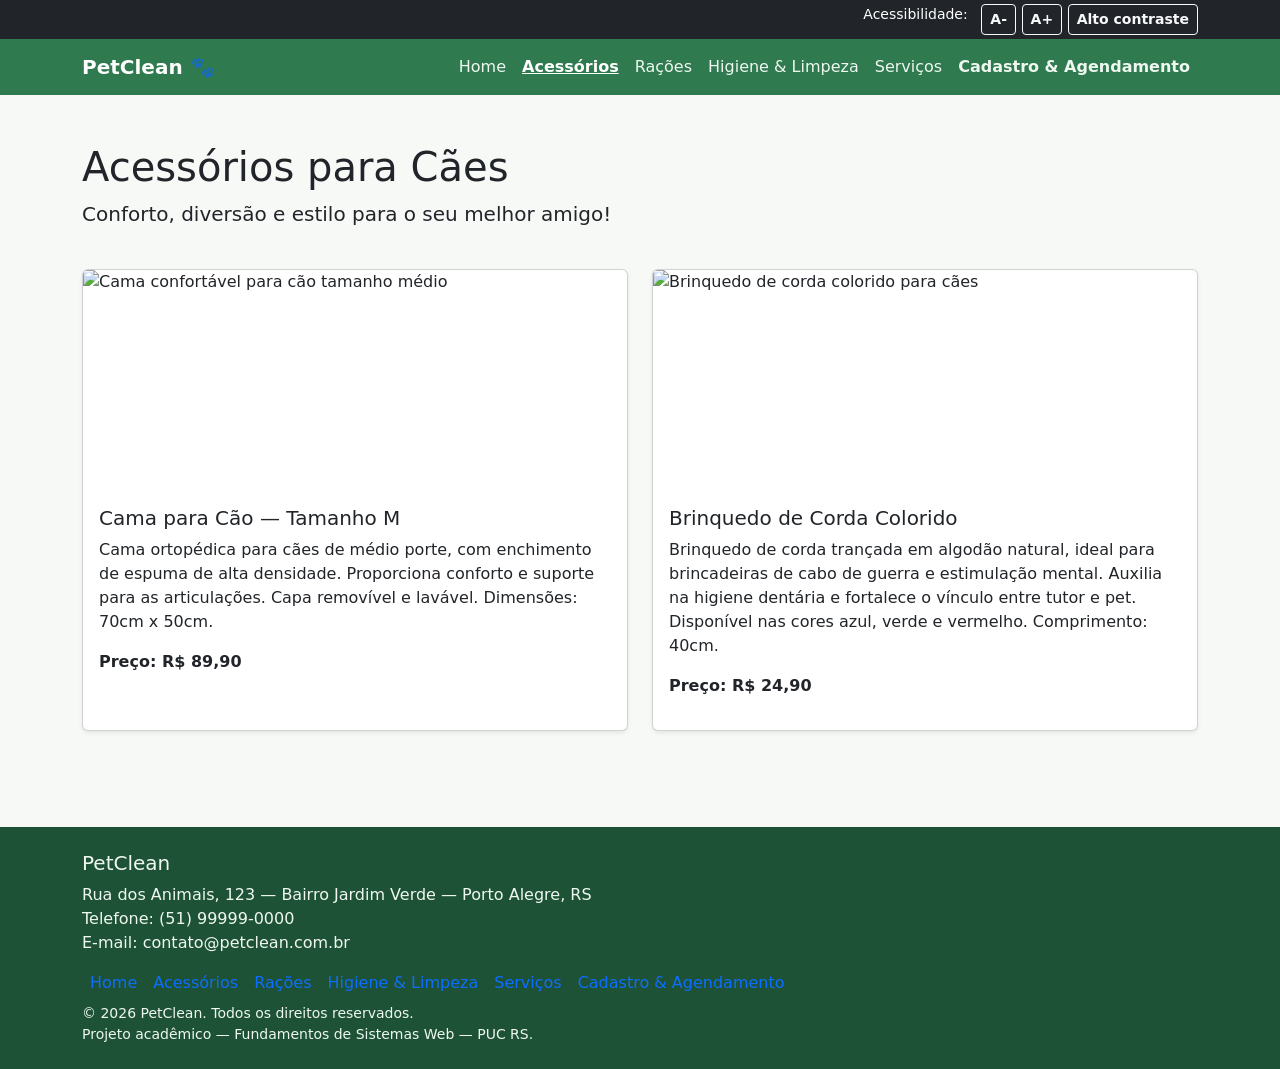
==== PetClean/acessorios.html @ 1e60cc20 "Fundamentos de Sistemas WEB Trabalho final fase 2." ====
<!DOCTYPE html>
<html lang="pt-BR">
<head>
  <meta charset="UTF-8">
  <meta name="viewport" content="width=device-width, initial-scale=1.0">
  <title>PetClean - Acessórios</title>
  <meta name="description" content="Acessórios para cães: camas, brinquedos e mais na PetClean.">
  <link href="https://cdn.jsdelivr.net/npm/bootstrap@5.3.3/dist/css/bootstrap.min.css" rel="stylesheet">
  <link href="css/styles.css" rel="stylesheet">
</head>
<body>

  <a class="skip-link btn btn-warning" href="#conteudo-principal">Pular para o conteúdo</a>

  <header>
    <div class="bg-dark text-white py-1">
      <div class="container d-flex justify-content-end" id="acessibilidade-toolbar">
        <span class="me-2 small d-none d-sm-inline">Acessibilidade:</span>
        <button type="button" id="btn-fonte-menos" class="btn btn-sm btn-outline-light" aria-label="Diminuir tamanho da fonte">A-</button>
        <button type="button" id="btn-fonte-mais" class="btn btn-sm btn-outline-light" aria-label="Aumentar tamanho da fonte">A+</button>
        <button type="button" id="btn-alto-contraste" class="btn btn-sm btn-outline-light" aria-pressed="false" aria-label="Ativar ou desativar modo de alto contraste">Alto contraste</button>
      </div>
    </div>

    <nav class="navbar navbar-expand-lg navbar-dark navbar-petclean">
      <div class="container">
        <a class="navbar-brand" href="index.html">PetClean 🐾</a>
        <button class="navbar-toggler" type="button" data-bs-toggle="collapse" data-bs-target="#menuPrincipal" aria-controls="menuPrincipal" aria-expanded="false" aria-label="Abrir/fechar menu de navegação">
          <span class="navbar-toggler-icon"></span>
        </button>
        <div class="collapse navbar-collapse" id="menuPrincipal">
          <ul class="navbar-nav ms-auto mb-2 mb-lg-0">
            <li class="nav-item"><a class="nav-link" href="index.html">Home</a></li>
            <li class="nav-item"><a class="nav-link" href="acessorios.html">Acessórios</a></li>
            <li class="nav-item"><a class="nav-link" href="racoes.html">Rações</a></li>
            <li class="nav-item"><a class="nav-link" href="higiene.html">Higiene &amp; Limpeza</a></li>
            <li class="nav-item"><a class="nav-link" href="servicos.html">Serviços</a></li>
            <li class="nav-item"><a class="nav-link fw-bold" href="cadastro.html">Cadastro &amp; Agendamento</a></li>
          </ul>
        </div>
      </div>
    </nav>
  </header>

  <main id="conteudo-principal" class="container py-5">
    <h1>Acessórios para Cães</h1>
    <p class="lead">Conforto, diversão e estilo para o seu melhor amigo!</p>

    <div class="row g-4 mt-2">
      <div class="col-md-6">
        <div class="card card-produto h-100 shadow-sm">
          <img src="https://images.unsplash.com/photo-1583337130417-3346a1be7dee?w=600" class="card-img-top" alt="Cama confortável para cão tamanho médio">
          <div class="card-body">
            <h2 class="h5 card-title">Cama para Cão — Tamanho M</h2>
            <p class="card-text">
              Cama ortopédica para cães de médio porte, com enchimento de espuma de
              alta densidade. Proporciona conforto e suporte para as articulações.
              Capa removível e lavável. Dimensões: 70cm x 50cm.
            </p>
            <p class="fw-bold">Preço: R$ 89,90</p>
          </div>
        </div>
      </div>

      <div class="col-md-6">
        <div class="card card-produto h-100 shadow-sm">
          <img src="https://images.unsplash.com/photo-1601758125946-6ec2ef64daf8?w=600" class="card-img-top" alt="Brinquedo de corda colorido para cães">
          <div class="card-body">
            <h2 class="h5 card-title">Brinquedo de Corda Colorido</h2>
            <p class="card-text">
              Brinquedo de corda trançada em algodão natural, ideal para brincadeiras
              de cabo de guerra e estimulação mental. Auxilia na higiene dentária e
              fortalece o vínculo entre tutor e pet. Disponível nas cores azul, verde
              e vermelho. Comprimento: 40cm.
            </p>
            <p class="fw-bold">Preço: R$ 24,90</p>
          </div>
        </div>
      </div>
    </div>
  </main>

  <footer class="py-4 mt-5">
    <div class="container">
      <h3 class="h5">PetClean</h3>
      <address class="mb-2">
        Rua dos Animais, 123 — Bairro Jardim Verde — Porto Alegre, RS<br>
        Telefone: (51) 99999-0000<br>
        E-mail: contato@petclean.com.br
      </address>
      <nav aria-label="Links de rodapé">
        <ul class="nav">
          <li class="nav-item"><a class="nav-link px-2" href="index.html">Home</a></li>
          <li class="nav-item"><a class="nav-link px-2" href="acessorios.html">Acessórios</a></li>
          <li class="nav-item"><a class="nav-link px-2" href="racoes.html">Rações</a></li>
          <li class="nav-item"><a class="nav-link px-2" href="higiene.html">Higiene &amp; Limpeza</a></li>
          <li class="nav-item"><a class="nav-link px-2" href="servicos.html">Serviços</a></li>
          <li class="nav-item"><a class="nav-link px-2" href="cadastro.html">Cadastro &amp; Agendamento</a></li>
        </ul>
      </nav>
      <p class="mb-0 small">
        &copy; <span id="ano-atual">2026</span> PetClean. Todos os direitos reservados.<br>
        Projeto acadêmico — Fundamentos de Sistemas Web — PUC RS.
      </p>
    </div>
  </footer>

  <script src="https://cdn.jsdelivr.net/npm/bootstrap@5.3.3/dist/js/bootstrap.bundle.min.js"></script>
  <script src="js/main.js"></script>
</body>
</html>
---- PetClean/css/styles.css ----
/* =========================================================================
   PetClean — Fase 2
   Folha de estilo customizada (usada em conjunto com o Bootstrap 5)
   ========================================================================= */

:root {
  --petclean-primary: #2f7a4f;   /* verde principal da marca */
  --petclean-dark: #1e5236;
  --petclean-accent: #ffb703;    /* amarelo de destaque */
  --petclean-bg: #f7f9f7;
}

body {
  background-color: var(--petclean-bg);
  display: flex;
  flex-direction: column;
  min-height: 100vh;
}

main {
  flex: 1 0 auto;
}

/* ---------- Link "pular para o conteúdo" (acessibilidade) --------------- */
.skip-link {
  position: absolute;
  left: -999px;
  top: auto;
  width: 1px;
  height: 1px;
  overflow: hidden;
  z-index: 1050;
}

.skip-link:focus {
  left: 0.5rem;
  top: 0.5rem;
  width: auto;
  height: auto;
  padding: 0.5rem 1rem;
  background: #fff;
  color: var(--petclean-dark);
  border-radius: 0.25rem;
  box-shadow: 0 0 0 3px var(--petclean-accent);
}

/* ---------- Cabeçalho / navbar ------------------------------------------ */
.navbar-brand {
  font-weight: 700;
}

.navbar-petclean {
  background-color: var(--petclean-primary) !important;
}

.navbar-petclean .nav-link {
  color: #eef7f0 !important;
}

.navbar-petclean .nav-link.active,
.navbar-petclean .nav-link:hover {
  color: #ffffff !important;
  font-weight: 600;
  text-decoration: underline;
}

/* ---------- Cartões de produtos/serviços -------------------------------- */
.card-produto img,
.card-servico img {
  height: 220px;
  object-fit: cover;
}

.card-produto,
.card-servico {
  transition: transform 0.2s ease-in-out, box-shadow 0.2s ease-in-out;
}

.card-produto:hover,
.card-servico:hover {
  transform: translateY(-4px);
  box-shadow: 0 0.75rem 1.25rem rgba(0, 0, 0, 0.15);
}

.badge-telebusca {
  font-size: 0.85rem;
}

/* ---------- Carrossel da home -------------------------------------------- */
.carousel-item img {
  height: 420px;
  object-fit: cover;
  filter: brightness(0.65);
}

.carousel-caption h2,
.carousel-caption p {
  text-shadow: 0 2px 6px rgba(0, 0, 0, 0.8);
}

/* ---------- Relógio / saudação dinâmica --------------------------------- */
#saudacao-dinamica {
  font-weight: 600;
  color: var(--petclean-dark);
}

/* ---------- Formulário de cadastro --------------------------------------- */
.form-section-title {
  border-left: 5px solid var(--petclean-primary);
  padding-left: 0.75rem;
  margin-top: 2rem;
}

#resumo-agendamento {
  background-color: #eef7f0;
  border: 1px dashed var(--petclean-primary);
}

/* ---------- Modo de Alto Contraste (acessibilidade) ---------------------- */
body.alto-contraste {
  background-color: #000 !important;
  color: #fff !important;
}

body.alto-contraste a,
body.alto-contraste .nav-link {
  color: #ffe066 !important;
}

body.alto-contraste .navbar-petclean,
body.alto-contraste footer,
body.alto-contraste .card,
body.alto-contraste .bg-light {
  background-color: #000 !important;
  border-color: #ffe066 !important;
}

body.alto-contraste .card {
  border: 1px solid #ffe066 !important;
}

body.alto-contraste .text-muted,
body.alto-contraste .form-text {
  color: #dddddd !important;
}

/* Tamanhos de fonte controlados via JS (acessibilidade visual) */
body.fonte-media {
  font-size: 1.125rem;
}

body.fonte-grande {
  font-size: 1.3rem;
}

footer {
  background-color: var(--petclean-dark);
  color: #eef7f0;
}

footer a {
  color: #ffffff;
}

/* Botões de acessibilidade fixos no canto */
#acessibilidade-toolbar {
  gap: 0.35rem;
}

#acessibilidade-toolbar .btn {
  font-weight: 600;
}
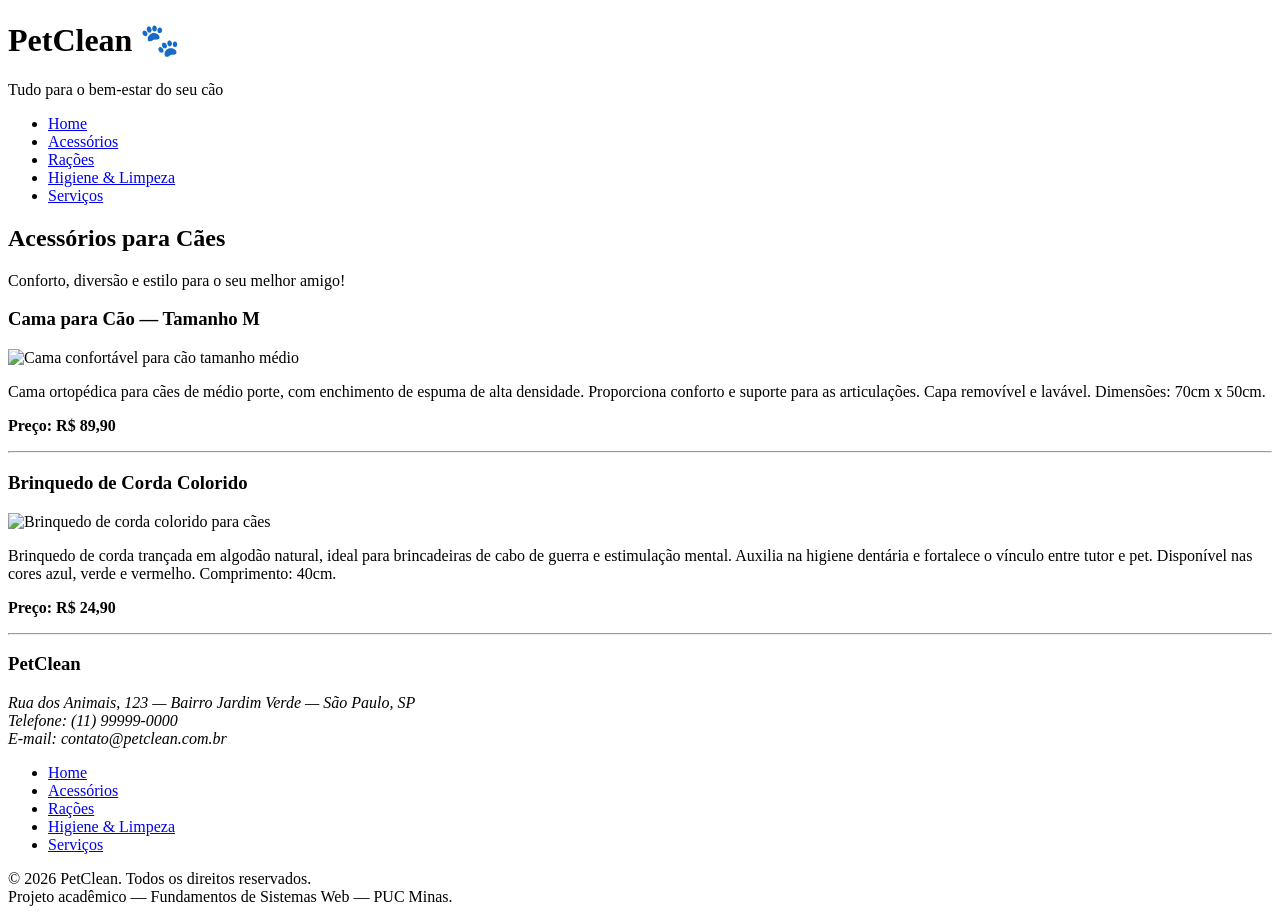
==== commit fde63f87: "Versao inicial do sistema da PetShop." ====
--- a/PetClean/acessorios.html
+++ b/PetClean/acessorios.html
@@ -4,108 +4,83 @@
   <meta charset="UTF-8">
   <meta name="viewport" content="width=device-width, initial-scale=1.0">
   <title>PetClean - Acessórios</title>
-  <meta name="description" content="Acessórios para cães: camas, brinquedos e mais na PetClean.">
-  <link href="https://cdn.jsdelivr.net/npm/bootstrap@5.3.3/dist/css/bootstrap.min.css" rel="stylesheet">
-  <link href="css/styles.css" rel="stylesheet">
 </head>
 <body>
 
-  <a class="skip-link btn btn-warning" href="#conteudo-principal">Pular para o conteúdo</a>
-
   <header>
-    <div class="bg-dark text-white py-1">
-      <div class="container d-flex justify-content-end" id="acessibilidade-toolbar">
-        <span class="me-2 small d-none d-sm-inline">Acessibilidade:</span>
-        <button type="button" id="btn-fonte-menos" class="btn btn-sm btn-outline-light" aria-label="Diminuir tamanho da fonte">A-</button>
-        <button type="button" id="btn-fonte-mais" class="btn btn-sm btn-outline-light" aria-label="Aumentar tamanho da fonte">A+</button>
-        <button type="button" id="btn-alto-contraste" class="btn btn-sm btn-outline-light" aria-pressed="false" aria-label="Ativar ou desativar modo de alto contraste">Alto contraste</button>
-      </div>
-    </div>
-
-    <nav class="navbar navbar-expand-lg navbar-dark navbar-petclean">
-      <div class="container">
-        <a class="navbar-brand" href="index.html">PetClean 🐾</a>
-        <button class="navbar-toggler" type="button" data-bs-toggle="collapse" data-bs-target="#menuPrincipal" aria-controls="menuPrincipal" aria-expanded="false" aria-label="Abrir/fechar menu de navegação">
-          <span class="navbar-toggler-icon"></span>
-        </button>
-        <div class="collapse navbar-collapse" id="menuPrincipal">
-          <ul class="navbar-nav ms-auto mb-2 mb-lg-0">
-            <li class="nav-item"><a class="nav-link" href="index.html">Home</a></li>
-            <li class="nav-item"><a class="nav-link" href="acessorios.html">Acessórios</a></li>
-            <li class="nav-item"><a class="nav-link" href="racoes.html">Rações</a></li>
-            <li class="nav-item"><a class="nav-link" href="higiene.html">Higiene &amp; Limpeza</a></li>
-            <li class="nav-item"><a class="nav-link" href="servicos.html">Serviços</a></li>
-            <li class="nav-item"><a class="nav-link fw-bold" href="cadastro.html">Cadastro &amp; Agendamento</a></li>
-          </ul>
-        </div>
-      </div>
+    <h1>PetClean 🐾</h1>
+    <p>Tudo para o bem-estar do seu cão</p>
+    <nav>
+      <ul>
+        <li><a href="index.html">Home</a></li>
+        <li><a href="acessorios.html">Acessórios</a></li>
+        <li><a href="racoes.html">Rações</a></li>
+        <li><a href="higiene.html">Higiene &amp; Limpeza</a></li>
+        <li><a href="servicos.html">Serviços</a></li>
+      </ul>
     </nav>
   </header>
 
-  <main id="conteudo-principal" class="container py-5">
-    <h1>Acessórios para Cães</h1>
-    <p class="lead">Conforto, diversão e estilo para o seu melhor amigo!</p>
+  <main>
+    <h2>Acessórios para Cães</h2>
+    <p>Conforto, diversão e estilo para o seu melhor amigo!</p>
 
-    <div class="row g-4 mt-2">
-      <div class="col-md-6">
-        <div class="card card-produto h-100 shadow-sm">
-          <img src="https://images.unsplash.com/photo-1583337130417-3346a1be7dee?w=600" class="card-img-top" alt="Cama confortável para cão tamanho médio">
-          <div class="card-body">
-            <h2 class="h5 card-title">Cama para Cão — Tamanho M</h2>
-            <p class="card-text">
-              Cama ortopédica para cães de médio porte, com enchimento de espuma de
-              alta densidade. Proporciona conforto e suporte para as articulações.
-              Capa removível e lavável. Dimensões: 70cm x 50cm.
-            </p>
-            <p class="fw-bold">Preço: R$ 89,90</p>
-          </div>
-        </div>
-      </div>
+    <article>
+      <h3>Cama para Cão — Tamanho M</h3>
+      <img
+        src="https://images.unsplash.com/photo-1583337130417-3346a1be7dee?w=400"
+        alt="Cama confortável para cão tamanho médio"
+        width="400"
+      >
+      <p>
+        Cama ortopédica para cães de médio porte, com enchimento de espuma de
+        alta densidade. Proporciona conforto e suporte para as articulações.
+        Capa removível e lavável. Dimensões: 70cm x 50cm.
+      </p>
+      <p><strong>Preço: R$ 89,90</strong></p>
+    </article>
 
-      <div class="col-md-6">
-        <div class="card card-produto h-100 shadow-sm">
-          <img src="https://images.unsplash.com/photo-1601758125946-6ec2ef64daf8?w=600" class="card-img-top" alt="Brinquedo de corda colorido para cães">
-          <div class="card-body">
-            <h2 class="h5 card-title">Brinquedo de Corda Colorido</h2>
-            <p class="card-text">
-              Brinquedo de corda trançada em algodão natural, ideal para brincadeiras
-              de cabo de guerra e estimulação mental. Auxilia na higiene dentária e
-              fortalece o vínculo entre tutor e pet. Disponível nas cores azul, verde
-              e vermelho. Comprimento: 40cm.
-            </p>
-            <p class="fw-bold">Preço: R$ 24,90</p>
-          </div>
-        </div>
-      </div>
-    </div>
+    <hr>
+
+    <article>
+      <h3>Brinquedo de Corda Colorido</h3>
+      <img
+        src="https://images.unsplash.com/photo-1601758125946-6ec2ef64daf8?w=400"
+        alt="Brinquedo de corda colorido para cães"
+        width="400"
+      >
+      <p>
+        Brinquedo de corda trançada em algodão natural, ideal para brincadeiras
+        de cabo de guerra e estimulação mental. Auxilia na higiene dentária e
+        fortalece o vínculo entre tutor e pet. Disponível nas cores azul, verde
+        e vermelho. Comprimento: 40cm.
+      </p>
+      <p><strong>Preço: R$ 24,90</strong></p>
+    </article>
   </main>
 
-  <footer class="py-4 mt-5">
-    <div class="container">
-      <h3 class="h5">PetClean</h3>
-      <address class="mb-2">
-        Rua dos Animais, 123 — Bairro Jardim Verde — Porto Alegre, RS<br>
-        Telefone: (51) 99999-0000<br>
-        E-mail: contato@petclean.com.br
-      </address>
-      <nav aria-label="Links de rodapé">
-        <ul class="nav">
-          <li class="nav-item"><a class="nav-link px-2" href="index.html">Home</a></li>
-          <li class="nav-item"><a class="nav-link px-2" href="acessorios.html">Acessórios</a></li>
-          <li class="nav-item"><a class="nav-link px-2" href="racoes.html">Rações</a></li>
-          <li class="nav-item"><a class="nav-link px-2" href="higiene.html">Higiene &amp; Limpeza</a></li>
-          <li class="nav-item"><a class="nav-link px-2" href="servicos.html">Serviços</a></li>
-          <li class="nav-item"><a class="nav-link px-2" href="cadastro.html">Cadastro &amp; Agendamento</a></li>
-        </ul>
-      </nav>
-      <p class="mb-0 small">
-        &copy; <span id="ano-atual">2026</span> PetClean. Todos os direitos reservados.<br>
-        Projeto acadêmico — Fundamentos de Sistemas Web — PUC RS.
-      </p>
-    </div>
+  <footer>
+    <hr>
+    <h3>PetClean</h3>
+    <address>
+      Rua dos Animais, 123 — Bairro Jardim Verde — São Paulo, SP<br>
+      Telefone: (11) 99999-0000<br>
+      E-mail: contato@petclean.com.br
+    </address>
+    <nav>
+      <ul>
+        <li><a href="index.html">Home</a></li>
+        <li><a href="acessorios.html">Acessórios</a></li>
+        <li><a href="racoes.html">Rações</a></li>
+        <li><a href="higiene.html">Higiene &amp; Limpeza</a></li>
+        <li><a href="servicos.html">Serviços</a></li>
+      </ul>
+    </nav>
+    <p>
+      &copy; 2026 PetClean. Todos os direitos reservados.<br>
+      Projeto acadêmico — Fundamentos de Sistemas Web — PUC Minas.
+    </p>
   </footer>
 
-  <script src="https://cdn.jsdelivr.net/npm/bootstrap@5.3.3/dist/js/bootstrap.bundle.min.js"></script>
-  <script src="js/main.js"></script>
 </body>
 </html>
